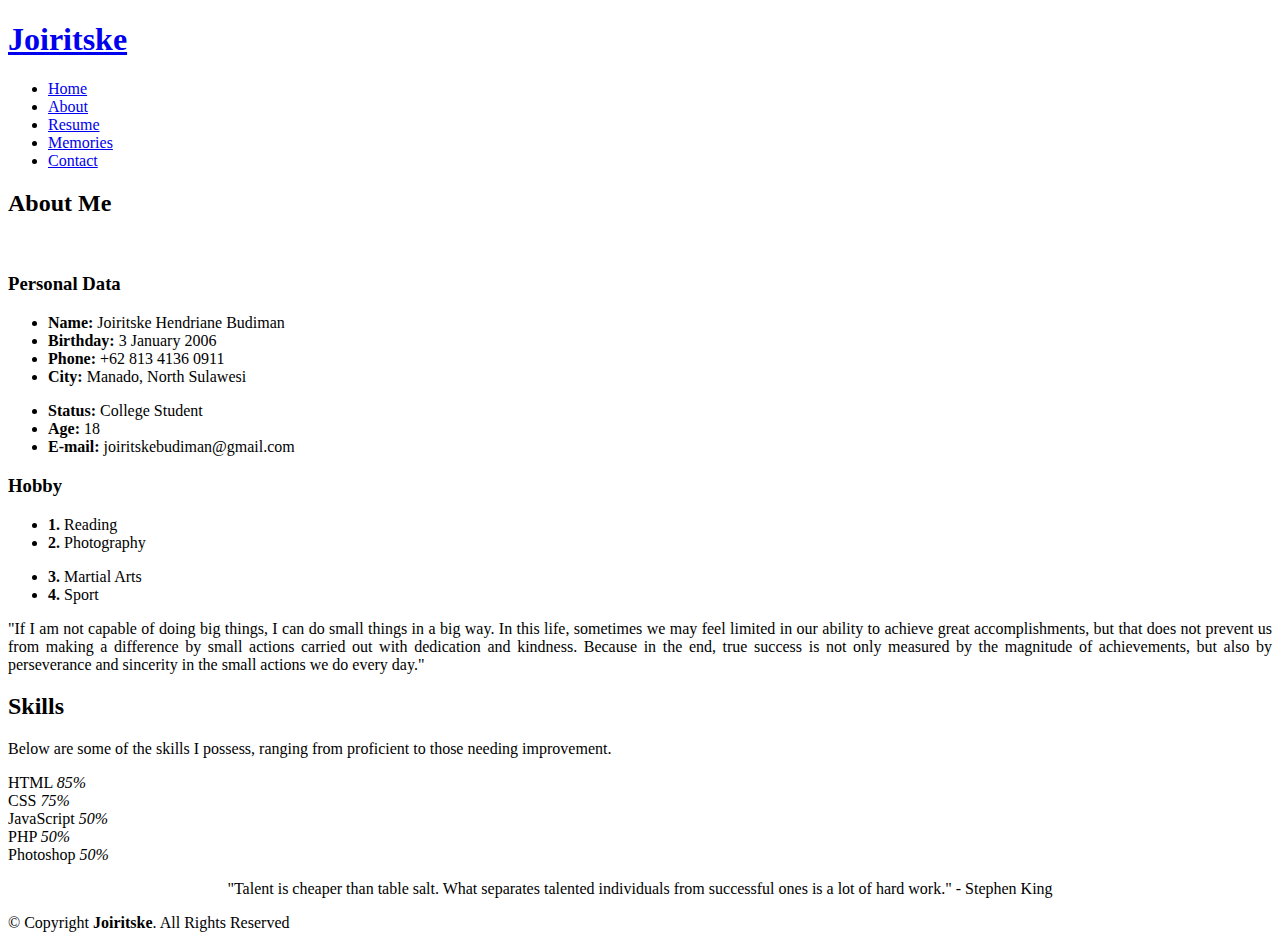
==== about.html @ cf26f8a2 "Add files via upload" ====
<!DOCTYPE html>
<html lang="en">

<head>
  <meta charset="utf-8">
  <meta content="width=device-width, initial-scale=1.0" name="viewport">

  <title>About - Joiritske Bootstrap</title>
  <meta content="" name="description">
  <meta content="" name="keywords">

  <!-- Favicons -->
  <link href="assets/img/favicon.png" rel="icon">
  <link href="assets/img/apple-touch-icon.png" rel="apple-touch-icon">

  <!-- Google Fonts -->
  <link href="https://fonts.googleapis.com/css?family=Open+Sans:300,300i,400,400i,600,600i,700,700i|Raleway:300,300i,400,400i,500,500i,600,600i,700,700i|Poppins:300,300i,400,400i,500,500i,600,600i,700,700i" rel="stylesheet">

  <!-- Vendor CSS Files -->
  <link href="assets/vendor/aos/aos.css" rel="stylesheet">
  <link href="assets/vendor/bootstrap/css/bootstrap.min.css" rel="stylesheet">
  <link href="assets/vendor/bootstrap-icons/bootstrap-icons.css" rel="stylesheet">
  <link href="assets/vendor/boxicons/css/boxicons.min.css" rel="stylesheet">
  <link href="assets/vendor/glightbox/css/glightbox.min.css" rel="stylesheet">
  <link href="assets/vendor/swiper/swiper-bundle.min.css" rel="stylesheet">

  <!-- Template Main CSS File -->
  <link href="assets/css/style.css" rel="stylesheet">
  <style>
    .container {
      text-align: justify;
    }
  </style>

  <!-- =======================================================
  * Template Name: Kelly
  * Template URL: https://bootstrapmade.com/kelly-free-bootstrap-cv-resume-html-template/
  * Updated: Mar 17 2024 with Bootstrap v5.3.3
  * Author: BootstrapMade.com
  * License: https://bootstrapmade.com/license/
  ======================================================== -->
</head>

<body>

  <!-- ======= Header ======= -->
  <header id="header" class="fixed-top">
    <div class="container-fluid d-flex justify-content-between align-items-center">

      <h1 class="logo me-auto me-lg-0"><a href="index.html">Joiritske</a></h1>
      <!-- Uncomment below if you prefer to use an image logo -->
      <!-- <a href="index.html" class="logo"><img src="assets/img/logo.png" alt="" class="img-fluid"></a>-->

      <nav id="navbar" class="navbar order-last order-lg-0">
        <ul>
          <li><a href="index.html">Home</a></li>
          <li><a class="active" href="about.html">About</a></li>
          <li><a href="resume.html">Resume</a></li>
          <li><a href="portfolio.html">Memories</a></li>
          <li><a href="contact.html">Contact</a></li>
        </ul>
        <i class="bi bi-list mobile-nav-toggle"></i>
      </nav><!-- .navbar -->

      <div class="header-social-links">
        <a href="https://www.instagram.com/joibudiman/" class="instagram"><i class="bi bi-instagram"></i></a>
        <a href="https://web.facebook.com/joibudiman/" class="facebook"><i class="bi bi-facebook"></i></a>
        <a href="https://twitter.com/joiritske" class="twitter"><i class="bi bi-twitter"></i></a>
      </div>

    </div>

  </header><!-- End Header -->

  <main id="main">

    <!-- ======= About Section ======= -->
    <section id="about" class="about">
      <div class="container" data-aos="fade-up">

        <div class="section-title">
          <h2>About Me</h2>
        </div>

        <div class="row">
          <div class="col-lg-4">
            <img src="assets/img/aboutt.png" class="img-fluid" alt="">
          </div>
          <div class="col-lg-8 pt-4 pt-lg-0 content">
            <h3>Personal Data</h3>
            <div class="row">
              <div class="col-lg-6">
                <ul>
                  <li><i class="bi bi-rounded-right"></i> <strong>Name:</strong> Joiritske Hendriane Budiman</li>
                  <li><i class="bi bi-rounded-right"></i> <strong>Birthday:</strong> 3 January 2006</li>
                  <li><i class="bi bi-rounded-right"></i> <strong>Phone:</strong> +62 813 4136 0911</li>
                  <li><i class="bi bi-rounded-right"></i> <strong>City:</strong> Manado, North Sulawesi</li>
                </ul>
              </div>
              <div class="col-lg-6">
                <ul>
                  <li><i class="bi bi-rounded-right"></i> <strong>Status:</strong> College Student</li>
                  <li><i class="bi bi-rounded-right"></i> <strong>Age:</strong> 18</li>
                  <li><i class="bi bi-rounded-right"></i> <strong>E-mail:</strong> joiritskebudiman@gmail.com</li>
                </ul>
              </div>
            </div><h3>Hobby</h3>
            <div class="row">
              <div class="col-lg-6">
                <ul>
                  <li><i class="bi bi-rounded-right"></i> <strong>1.</strong> Reading</li>
                  <li><i class="bi bi-rounded-right"></i> <strong>2.</strong> Photography</li>
                </ul>
              </div>
            <div class="col-lg-6">
              <ul>
                <li><i class="bi bi-rounded-right"></i> <strong>3.</strong> Martial Arts</li>
                <li><i class="bi bi-rounded-right"></i> <strong>4.</strong> Sport</li>
              </ul>
            </div>
          </div>
            <p>
            "If I am not capable of doing big things, I can do small things in a big way. In this life, sometimes we may feel limited in our ability to achieve great accomplishments, but that does not prevent us from making a difference by small actions carried out with dedication and kindness. Because in the end, true success is not only measured by the magnitude of achievements, but also by perseverance and sincerity in the small actions we do every day." 
            </p>
          </div>
        </div>

      </div>
    </section><!-- End About Section -->

    <!-- ======= Skills Section ======= -->
    <section id="skills" class="skills">
      <div class="container" data-aos="fade-up">

        <div class="section-title">
          <h2>Skills</h2>
          <p>Below are some of the skills I possess, ranging from proficient to those needing improvement.</p>
        </div>

        <div class="row skills-content">

          <div class="col-lg-6">

            <div class="progress">
              <span class="skill">HTML <i class="val">85%</i></span>
              <div class="progress-bar-wrap">
                <div class="progress-bar" role="progressbar" aria-valuenow="85" aria-valuemin="0" aria-valuemax="100"></div>
              </div>
            </div>

            <div class="progress">
              <span class="skill">CSS <i class="val">75%</i></span>
              <div class="progress-bar-wrap">
                <div class="progress-bar" role="progressbar" aria-valuenow="75" aria-valuemin="0" aria-valuemax="100"></div>
              </div>
            </div>

            <div class="progress">
              <span class="skill">JavaScript <i class="val">50%</i></span>
              <div class="progress-bar-wrap">
                <div class="progress-bar" role="progressbar" aria-valuenow="50" aria-valuemin="0" aria-valuemax="100"></div>
              </div>
            </div>

          </div>

          <div class="col-lg-6">

            <div class="progress">
              <span class="skill">PHP <i class="val">50%</i></span>
              <div class="progress-bar-wrap">
                <div class="progress-bar" role="progressbar" aria-valuenow="50" aria-valuemin="0" aria-valuemax="100"></div>
              </div>
            </div>

            <div class="progress">
              <span class="skill">Photoshop <i class="val">50%</i></span>
              <div class="progress-bar-wrap">
                <div class="progress-bar" role="progressbar" aria-valuenow="50" aria-valuemin="0" aria-valuemax="100"></div>
              </div>
            </div>

          </div>
          <p><center>"Talent is cheaper than table salt. What separates talented individuals from successful ones is a lot of hard work." - Stephen King</center></p>
        </div>

      </div>

  </main><!-- End #main -->

  <!-- ======= Footer ======= -->
  <footer id="footer">
    <div class="container">
      <div class="copyright">
        &copy; Copyright <strong><span>Joiritske</span></strong>. All Rights Reserved
      </div>
      <div class="credits">
        <!-- All the links in the footer should remain intact. -->
        <!-- You can delete the links only if you purchased the pro version. -->
        <!-- Licensing information: https://bootstrapmade.com/license/ -->
        <!-- Purchase the pro version with working PHP/AJAX contact form: https://bootstrapmade.com/kelly-free-bootstrap-cv-resume-html-template/ -->
      </div>
    </div>
  </footer><!-- End  Footer -->

  <div id="preloader"></div>
  <a href="#" class="back-to-top d-flex align-items-center justify-content-center"><i class="bi bi-arrow-up-short"></i></a>

  <!-- Vendor JS Files -->
  <script src="assets/vendor/purecounter/purecounter_vanilla.js"></script>
  <script src="assets/vendor/aos/aos.js"></script>
  <script src="assets/vendor/bootstrap/js/bootstrap.bundle.min.js"></script>
  <script src="assets/vendor/glightbox/js/glightbox.min.js"></script>
  <script src="assets/vendor/isotope-layout/isotope.pkgd.min.js"></script>
  <script src="assets/vendor/swiper/swiper-bundle.min.js"></script>
  <script src="assets/vendor/waypoints/noframework.waypoints.js"></script>
  <script src="assets/vendor/php-email-form/validate.js"></script>

  <!-- Template Main JS File -->
  <script src="assets/js/main.js"></script>

</body>

</html>
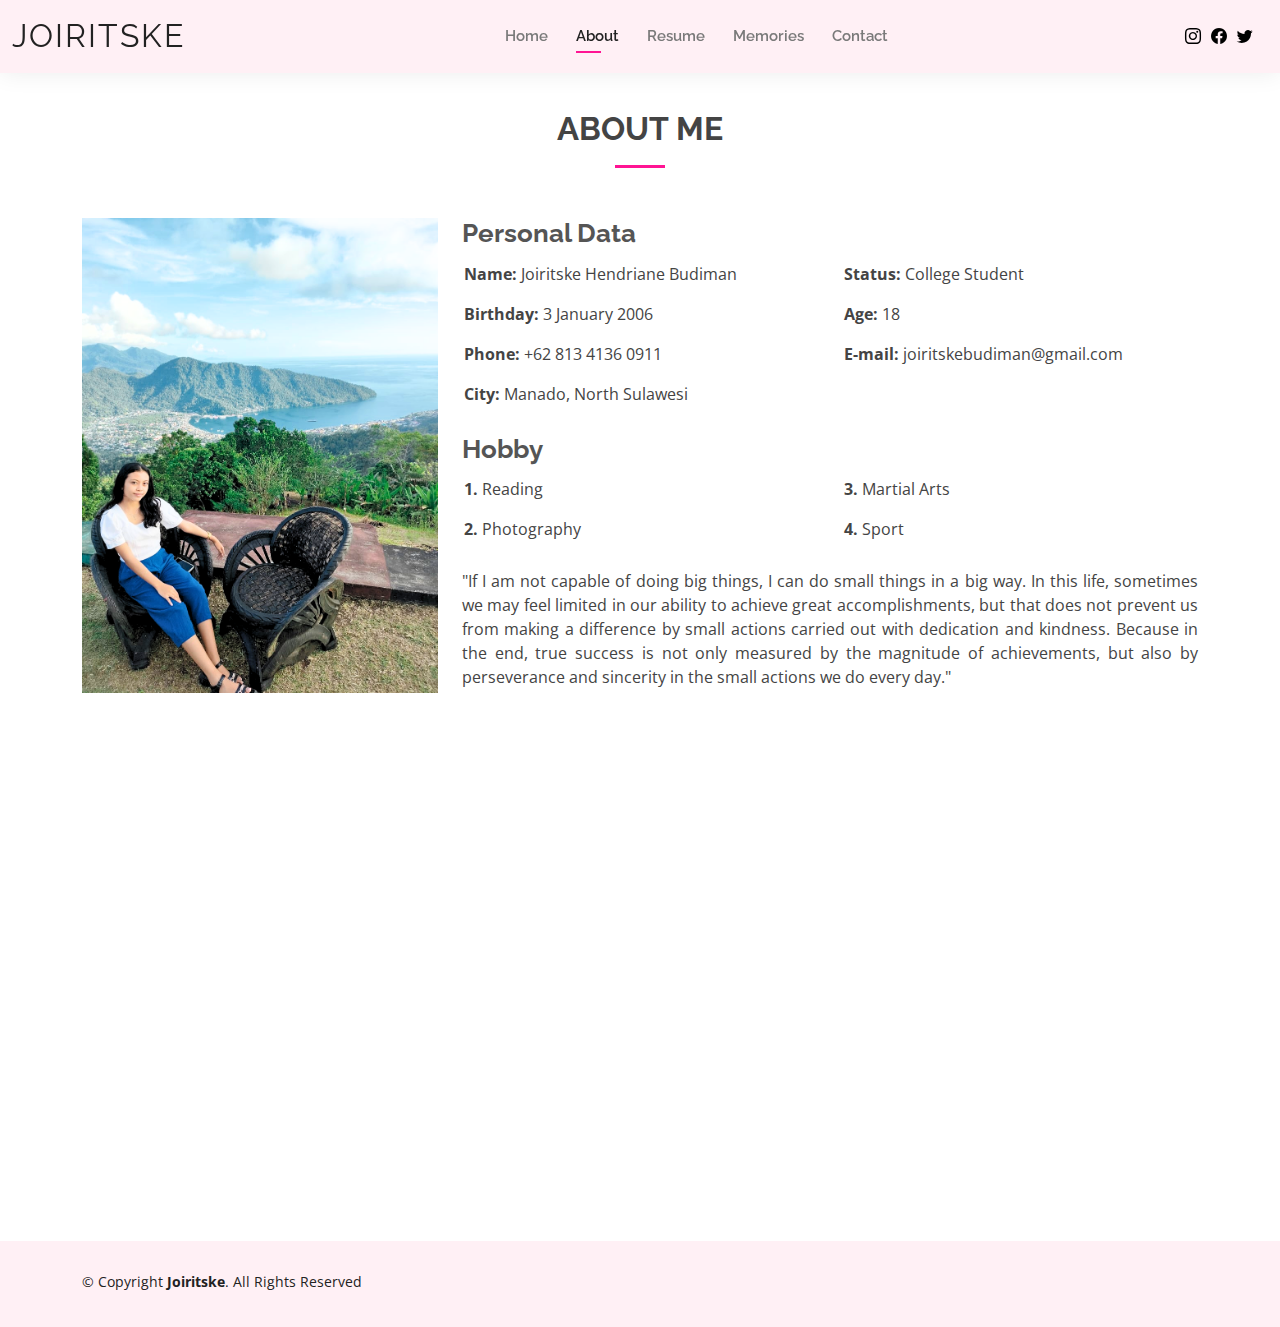
==== commit de87031e: "Update about.html" ====
--- a/about.html
+++ b/about.html
@@ -5,7 +5,7 @@
   <meta charset="utf-8">
   <meta content="width=device-width, initial-scale=1.0" name="viewport">
 
-  <title>About - Joiritske Bootstrap</title>
+  <title>About - Joiritske</title>
   <meta content="" name="description">
   <meta content="" name="keywords">
 
@@ -221,4 +221,4 @@
 
 </body>
 
-</html>+</html>
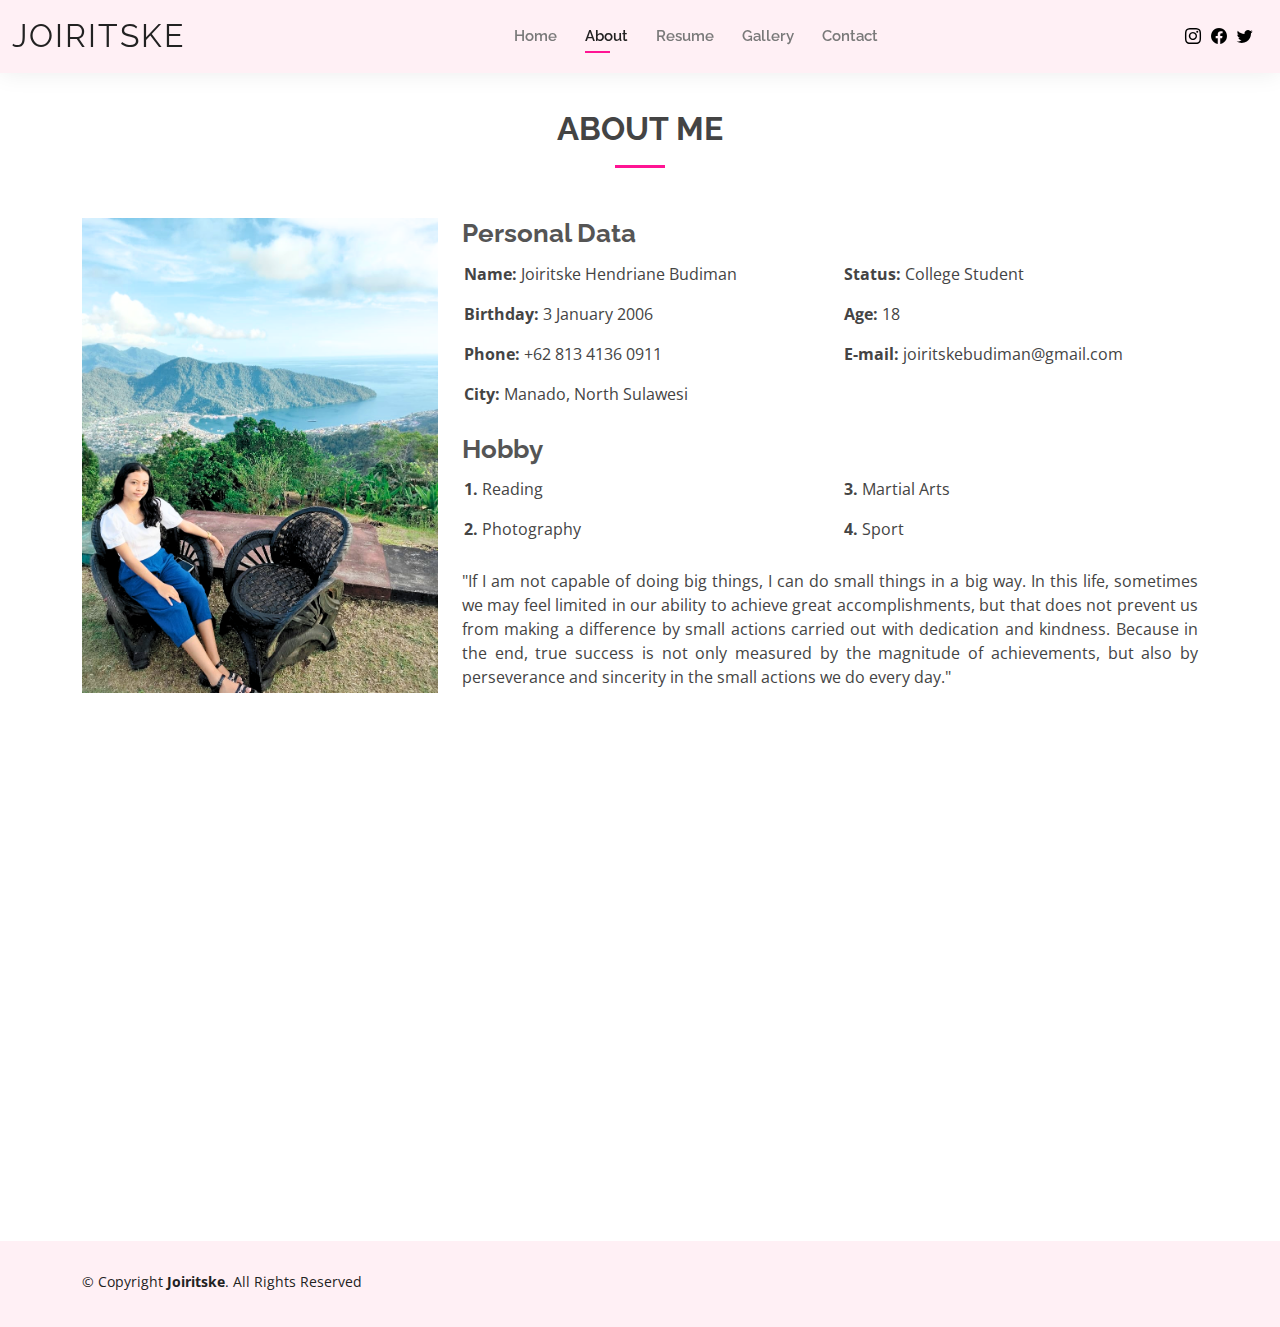
==== commit 8b97b6e2: "Update about.html" ====
--- a/about.html
+++ b/about.html
@@ -56,7 +56,7 @@
           <li><a href="index.html">Home</a></li>
           <li><a class="active" href="about.html">About</a></li>
           <li><a href="resume.html">Resume</a></li>
-          <li><a href="portfolio.html">Memories</a></li>
+          <li><a href="portfolio.html">Gallery</a></li>
           <li><a href="contact.html">Contact</a></li>
         </ul>
         <i class="bi bi-list mobile-nav-toggle"></i>
